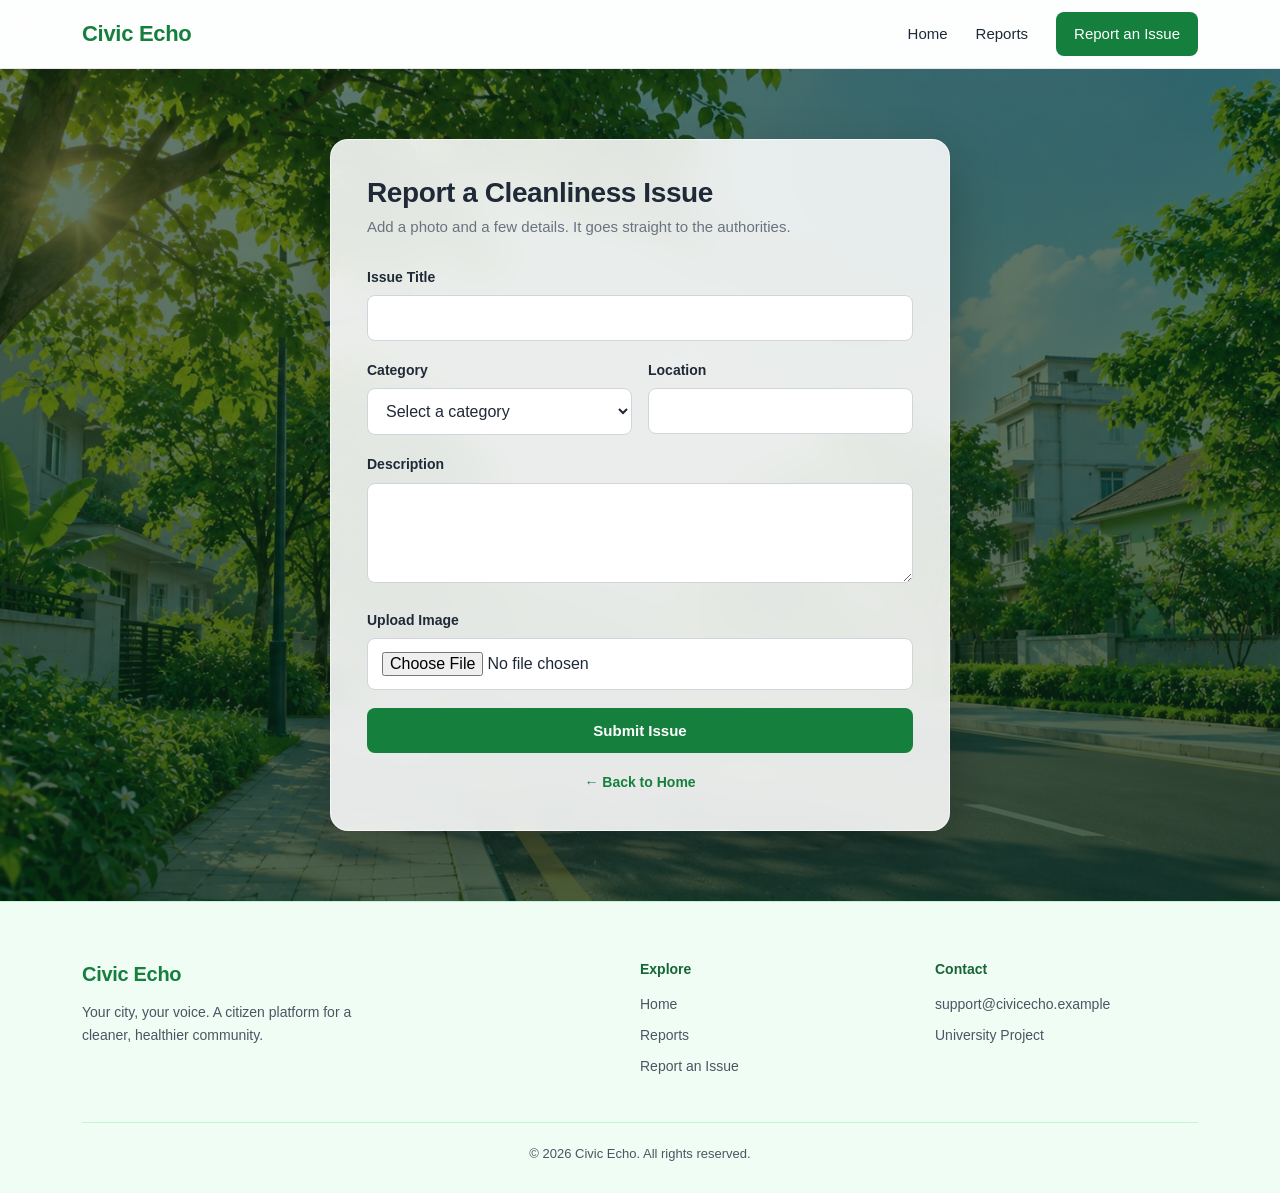
==== report.html @ cb91349b "Initial Civic Echo website" ====
<!DOCTYPE html>
<html lang="en">
<head>
  <meta charset="UTF-8">
  <meta name="viewport" content="width=device-width, initial-scale=1, viewport-fit=cover">
  <title>Report an Issue | Civic Echo</title>
  <link rel="stylesheet" href="css/style.css">
</head>
<body>

<nav><div class="wrap">
  <a href="home.html" class="brand">Civic Echo</a>
  <div class="nav-links">
    <a href="home.html">Home</a>
    <a href="reports.html">Reports</a>
    <a href="report.html" class="nav-button">Report an Issue</a>
  </div>
</div></nav>

<main class="form-bg"><div class="wrap" style="width:100%">

    <form class="glass" id="f">
    <h2>Report a Cleanliness Issue</h2>
    <p class="sub">Add a photo and a few details. It goes straight to the authorities.</p>

        <label for="t">Issue Title</label>
    <input id="t" required>

        <div class="row">
      <div>
        <label for="c">Category</label>
        <select id="c" required>
          <option value="">Select a category</option>             <option>Garbage</option><option>Littering</option><option>Graffiti</option>
          <option>Potholes</option><option>Blocked Drain</option><option>Other</option>
        </select>
      </div>
      <div>
        <label for="l">Location</label>
        <input id="l" required>
      </div>
    </div>

    <label for="d">Description</label>
    <textarea id="d" rows="4" required></textarea>
        <label for="i">Upload Image</label>
    <input type="file" id="i" accept="image/*">

    <button class="btn btn-primary" type="submit">Submit Issue</button>
    <div id="msg">Thank you! Your report has been submitted.</div>       <a href="home.html" class="back">← Back to Home</a>
  </form>
</div></main>

<footer><div class="wrap">
  <div class="fgrid">
    <div><a class="brand" href="home.html">Civic Echo</a>
      <p>Your city, your voice. A citizen platform for a cleaner, healthier community.</p></div>
    <div><h4>Explore</h4><a href="home.html">Home</a><a href="reports.html">Reports</a><a href="report.html">Report an Issue</a></div>
    <div><h4>Contact</h4><a>support@civicecho.example</a><a>University Project</a></div>
  </div>
  <div class="copy">© 2026 Civic Echo. All rights reserved.</div>
</div></footer>

<script src="js/script.js"></script>
</body>
</html>
---- css/style.css ----
:root {
  --g: #15803D;
  --gd: #166534;
  --ink: #1F2937;
  --mut: #6B7280;
  --bg: #F5F7FA;
  --line: #E5E7EB;

  --img: url("../images/hero.jpg");
}

* { box-sizing: border-box; }

html { scroll-behavior: smooth; }

body {
  margin: 0;
  background: var(--bg);
  color: var(--ink);
  font-family: "Inter", "Segoe UI", Arial, sans-serif;
  line-height: 1.65;
  font-size: 16px;
  overflow-x: hidden;

}

h1, h2, h3 { line-height: 1.2; margin: 0; }
a { text-decoration: none; color: inherit; }
img { max-width: 100%; height: auto; }

.wrap { max-width: 1180px; margin: 0 auto; padding: 0 clamp(16px, 4vw, 32px); }

nav {
  position: sticky; top: 0; z-index: 20;
  background: rgba(255, 255, 255, .82);
  backdrop-filter: blur(12px);
  -webkit-backdrop-filter: blur(12px);
  border-bottom: 1px solid var(--line);
}

nav .wrap { display: flex; justify-content: space-between; align-items: center; height: 68px; gap: 16px; }

.brand { font-weight: 700; font-size: 22px; color: var(--g); letter-spacing: -.3px; }

.nav-links { display: flex; align-items: center; gap: 28px; font-weight: 500; font-size: 15px; }
.nav-links a.on { color: var(--g); }

.nav-button { background: var(--g); color: #fff !important; padding: 10px 18px; border-radius: 8px; }

.btn { display: inline-block; padding: 14px 26px; border-radius: 8px; font-weight: 600; font-size: 15px;
       border: 0; cursor: pointer; font-family: inherit; }
.btn-primary { background: var(--g); color: #fff; }

.btn-glass { background: rgba(255,255,255,.14); color: #fff; border: 1px solid rgba(255,255,255,.4);
             backdrop-filter: blur(8px); -webkit-backdrop-filter: blur(8px); }

.hero {
  position: relative; min-height: clamp(520px, 80vh, 720px);
  display: flex; align-items: center; color: #fff;
  background: linear-gradient(100deg, rgba(6,40,20,.88) 0%, rgba(6,40,20,.55) 55%, rgba(6,40,20,.15) 100%),
              var(--img) center/cover;
}
.hero .wrap { padding-top: 90px; padding-bottom: 90px; }

.eyebrow { display: inline-block; font-size: 13px; letter-spacing: .14em; text-transform: uppercase;
           font-weight: 600; color: #BBF7D0; margin-bottom: 18px; }

.hero h1 { font-size: clamp(36px, 6vw, 62px); max-width: 640px; letter-spacing: -1px; }
.hero .tag { font-size: 20px; font-weight: 500; margin: 16px 0 0; color: #DCFCE7; }
.hero p { max-width: 540px; color: rgba(255,255,255,.82); margin: 20px 0 34px; }
.hero .actions { display: flex; gap: 14px; flex-wrap: wrap; }

.stats { display: flex; flex-wrap: wrap; gap: 1px; margin-top: 56px; max-width: 520px; border-radius: 12px; overflow: hidden;
         background: rgba(255,255,255,.18); border: 1px solid rgba(255,255,255,.25);
         backdrop-filter: blur(10px); -webkit-backdrop-filter: blur(10px); }
.stats div { flex: 1; padding: 16px 18px; }
.stats b { display: block; font-size: 22px; }
.stats span { font-size: 13px; color: rgba(255,255,255,.75); }

section.pad { padding: 84px 0; }
.sec-head { text-align: center; max-width: 560px; margin: 0 auto 48px; }
.sec-head h2 { font-size: 34px; letter-spacing: -.5px; }
.sec-head p { color: var(--mut); margin: 12px 0 0; }

.steps { display: grid; grid-template-columns: repeat(auto-fit, minmax(min(100%, 260px), 1fr)); gap: 24px; }

.step { background: #fff; border: 1px solid var(--line); border-radius: 14px; padding: 32px 28px;
        box-shadow: 0 1px 2px rgba(16,24,40,.04); }

.num { width: 44px; height: 44px; border-radius: 10px; background: #DCFCE7; color: var(--g);
       display: grid; place-items: center; font-weight: 700; margin-bottom: 20px; }
.step h3 { font-size: 19px; margin-bottom: 8px; }
.step p { margin: 0; color: var(--mut); font-size: 15px; }

.page-title { padding: 56px 0 8px; }
.page-title h2 { font-size: 34px; letter-spacing: -.5px; }
.page-title p { color: var(--mut); margin: 8px 0 0; }

.search { display: flex; gap: 12px; flex-wrap: wrap; margin: 28px 0; }
.search input { flex: 1 1 260px; margin: 0; padding: 14px 16px; border: 1px solid #D1D5DB;
                border-radius: 10px; font-size: 16px; font-family: inherit; background: #fff; }
.search select { width: 210px; margin: 0; padding: 14px 16px; border: 1px solid #D1D5DB; border-radius: 10px;
                 font-size: 16px; font-family: inherit; background: #fff; }

.count { color: var(--mut); font-size: 14px; margin: -8px 0 20px; }
#none { display: none; text-align: center; color: var(--mut); padding: 40px 0; }

.cards { display: grid; grid-template-columns: repeat(auto-fill, minmax(min(100%, 300px), 1fr)); gap: 24px; padding-bottom: 84px; }
.card { background: #fff; border: 1px solid var(--line); border-radius: 14px; overflow: hidden; }
.card .body { padding: 22px; }
.card h3 { font-size: 18px; margin: 12px 0 6px; }
.card p { margin: 0; color: var(--mut); font-size: 14px; }

.card .top { display: flex; justify-content: space-between; align-items: center; gap: 8px; }

.cat { font-size: 12px; font-weight: 600; color: var(--gd); background: #F0FDF4; border: 1px solid #BBF7D0;
       padding: 3px 10px; border-radius: 20px; }

.status { display: inline-block; background: #FEF3C7; color: #92400E; padding: 4px 12px; border-radius: 20px; font-size: 12px; font-weight: 600; }
.status.ok  { background: #DCFCE7; color: var(--gd); }
.status.wip { background: #F3F4F6; color: #374151; }

.info { display: flex; justify-content: space-between; gap: 8px 16px; flex-wrap: wrap; margin-top: 16px; padding-top: 14px;
        border-top: 1px solid var(--line); font-size: 13px; color: var(--mut); }
.info span { display: inline-flex; align-items: center; gap: 6px; }

.loc::before, .ago::before { content: ""; width: 14px; height: 14px; background: currentColor;
  -webkit-mask: var(--m) center/contain no-repeat; mask: var(--m) center/contain no-repeat; }
.loc { --m: url("data:image/svg+xml,%3Csvg xmlns='http://www.w3.org/2000/svg' viewBox='0 0 24 24' fill='none' stroke='black' stroke-width='2'%3E%3Cpath d='M12 21s-7-6.2-7-11a7 7 0 0114 0c0 4.8-7 11-7 11z'/%3E%3Ccircle cx='12' cy='10' r='2.5'/%3E%3C/svg%3E"); }
.ago { --m: url("data:image/svg+xml,%3Csvg xmlns='http://www.w3.org/2000/svg' viewBox='0 0 24 24' fill='none' stroke='black' stroke-width='2'%3E%3Ccircle cx='12' cy='12' r='9'/%3E%3Cpath d='M12 7v5l3 2'/%3E%3C/svg%3E"); }

.form-bg { min-height: calc(100vh - 68px); min-height: calc(100svh - 68px); padding: 56px 0; display: flex; align-items: center;
  background: linear-gradient(rgba(6,40,20,.62), rgba(6,40,20,.72)), var(--img) center/cover; }

.glass { max-width: 620px; margin: 0 auto; padding: 36px; border-radius: 18px; background: rgba(255,255,255,.88);
  backdrop-filter: blur(18px); -webkit-backdrop-filter: blur(18px); border: 1px solid rgba(255,255,255,.6);
  box-shadow: 0 20px 50px rgba(0,0,0,.25); }
.glass h2 { font-size: 28px; letter-spacing: -.4px; }
.glass .sub { color: var(--mut); margin: 6px 0 26px; font-size: 15px; }

label { display: block; font-weight: 600; font-size: 14px; margin-bottom: 6px; }

input, select, textarea { width: 100%; padding: 13px 14px; border: 1px solid #D1D5DB; border-radius: 8px;
  margin-bottom: 18px; font-family: inherit; font-size: 16px; background: #fff; color: var(--ink); }

input:focus, select:focus, textarea:focus { outline: 2px solid rgba(21,128,61,.35); border-color: var(--g); }

.row { display: grid; grid-template-columns: 1fr 1fr; gap: 16px; }
.glass .btn { width: 100%; }
.back { display: block; text-align: center; margin-top: 18px; color: var(--g); font-weight: 600; font-size: 14px; }

#msg { display: none; margin-top: 16px; background: #DCFCE7; color: var(--gd); padding: 12px; border-radius: 8px; text-align: center; font-size: 14px; }

footer { background: #F0FDF4; color: #4B5563; border-top: 1px solid #BBF7D0; padding: 56px 0 28px; font-size: 14px; }

.fgrid { display: grid; grid-template-columns: 2fr 1fr 1fr; gap: 32px; }
footer .brand { color: var(--g); font-size: 20px; }
footer h4 { color: var(--gd); margin: 0 0 12px; font-size: 14px; }
footer a { display: block; margin-bottom: 8px; }
footer p { margin: 10px 0 0; max-width: 320px; }
.copy { border-top: 1px solid #BBF7D0; margin-top: 36px; padding-top: 20px; text-align: center; font-size: 13px; }

@media (max-width: 900px) {
  .fgrid { grid-template-columns: 1fr 1fr; }
  .fgrid > div:first-child { grid-column: 1 / -1; }
  section.pad { padding: 64px 0; }
  .hero .wrap { padding-top: 72px; padding-bottom: 72px; }
}

@media (max-width: 700px) {
  nav .wrap { height: 60px; }
  .brand { font-size: 19px; }
  .nav-links { gap: 14px; font-size: 14px; }
  .nav-button { padding: 8px 14px; }

  .hero { background: linear-gradient(180deg, rgba(6,40,20,.82), rgba(6,40,20,.6)), var(--img) 30% center/cover; }
  .hero .tag { font-size: 17px; }
  .hero .actions { flex-direction: column; }
  .hero .btn { width: 100%; text-align: center; }
  .stats { margin-top: 40px; max-width: none; }
  .stats div { padding: 14px; } .stats b { font-size: 18px; }
  section.pad { padding: 52px 0; }
  .sec-head { margin-bottom: 32px; }
  .sec-head h2, .page-title h2 { font-size: 28px; }
  .step { padding: 26px 22px; }
  .search select { width: 100%; }
  .row { grid-template-columns: 1fr; gap: 0; }
  .form-bg { padding: 28px 0; align-items: flex-start; }
  .glass { padding: 24px 20px; border-radius: 16px; }
  .fgrid { grid-template-columns: 1fr; }
  footer { padding: 44px 0 24px; }
}

@media (max-width: 480px) {
  .nav-links a[href="home.html"] { display: none; }
  .nav-links { gap: 12px; font-size: 13px; }
}
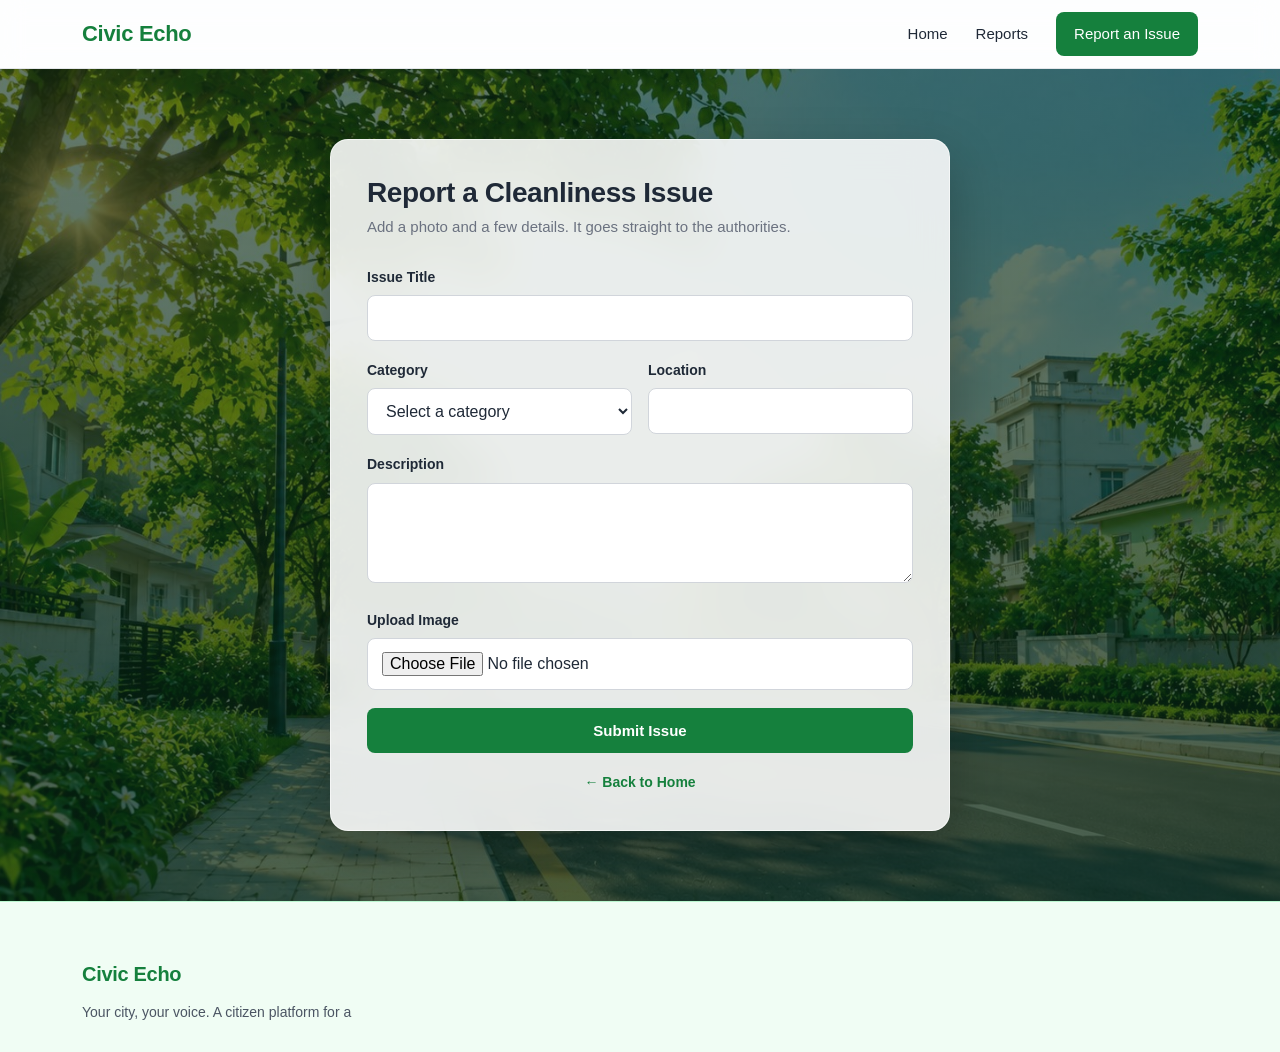
==== commit e909162b: "Intialize the changes" ====
--- a/report.html
+++ b/report.html
@@ -1,4 +1,4 @@
-  <!DOCTYPE html>
+<!DOCTYPE html>
 <html lang="en">
 <head>
   <meta charset="UTF-8">
@@ -9,9 +9,9 @@
 <body>
 
 <nav><div class="wrap">
-  <a href="home.html" class="brand">Civic Echo</a>
+  <a href="index.html" class="brand">Civic Echo</a>
   <div class="nav-links">
-    <a href="home.html">Home</a>
+    <a href="index.html">Home</a>
     <a href="reports.html">Reports</a>
     <a href="report.html" class="nav-button">Report an Issue</a>
   </div>
@@ -19,19 +19,24 @@
 
 <main class="form-bg"><div class="wrap" style="width:100%">
 
-    <form class="glass" id="f">
+  <form class="glass" id="f">
     <h2>Report a Cleanliness Issue</h2>
     <p class="sub">Add a photo and a few details. It goes straight to the authorities.</p>
 
-        <label for="t">Issue Title</label>
+    <label for="t">Issue Title</label>
     <input id="t" required>
 
-        <div class="row">
+    <div class="row">
       <div>
         <label for="c">Category</label>
         <select id="c" required>
-          <option value="">Select a category</option>             <option>Garbage</option><option>Littering</option><option>Graffiti</option>
-          <option>Potholes</option><option>Blocked Drain</option><option>Other</option>
+          <option value="">Select a category</option>
+          <option>Garbage</option>
+          <option>Littering</option>
+          <option>Graffiti</option>
+          <option>Potholes</option>
+          <option>Blocked Drain</option>
+          <option>Other</option>
         </select>
       </div>
       <div>
@@ -42,24 +47,18 @@
 
     <label for="d">Description</label>
     <textarea id="d" rows="4" required></textarea>
-        <label for="i">Upload Image</label>
+
+    <label for="i">Upload Image</label>
     <input type="file" id="i" accept="image/*">
 
     <button class="btn btn-primary" type="submit">Submit Issue</button>
-    <div id="msg">Thank you! Your report has been submitted.</div>       <a href="home.html" class="back">← Back to Home</a>
+    <div id="msg">Thank you! Your report has been submitted.</div>
+    <a href="index.html" class="back">← Back to Home</a>
   </form>
 </div></main>
 
 <footer><div class="wrap">
   <div class="fgrid">
-    <div><a class="brand" href="home.html">Civic Echo</a>
-      <p>Your city, your voice. A citizen platform for a cleaner, healthier community.</p></div>
-    <div><h4>Explore</h4><a href="home.html">Home</a><a href="reports.html">Reports</a><a href="report.html">Report an Issue</a></div>
-    <div><h4>Contact</h4><a>support@civicecho.example</a><a>University Project</a></div>
-  </div>
-  <div class="copy">© 2026 Civic Echo. All rights reserved.</div>
-</div></footer>
-
-<script src="js/script.js"></script>
-</body>
-</html>
+    <div>
+      <a class="brand" href="index.html">Civic Echo</a>
+      <p>Your city, your voice. A citizen platform for a
